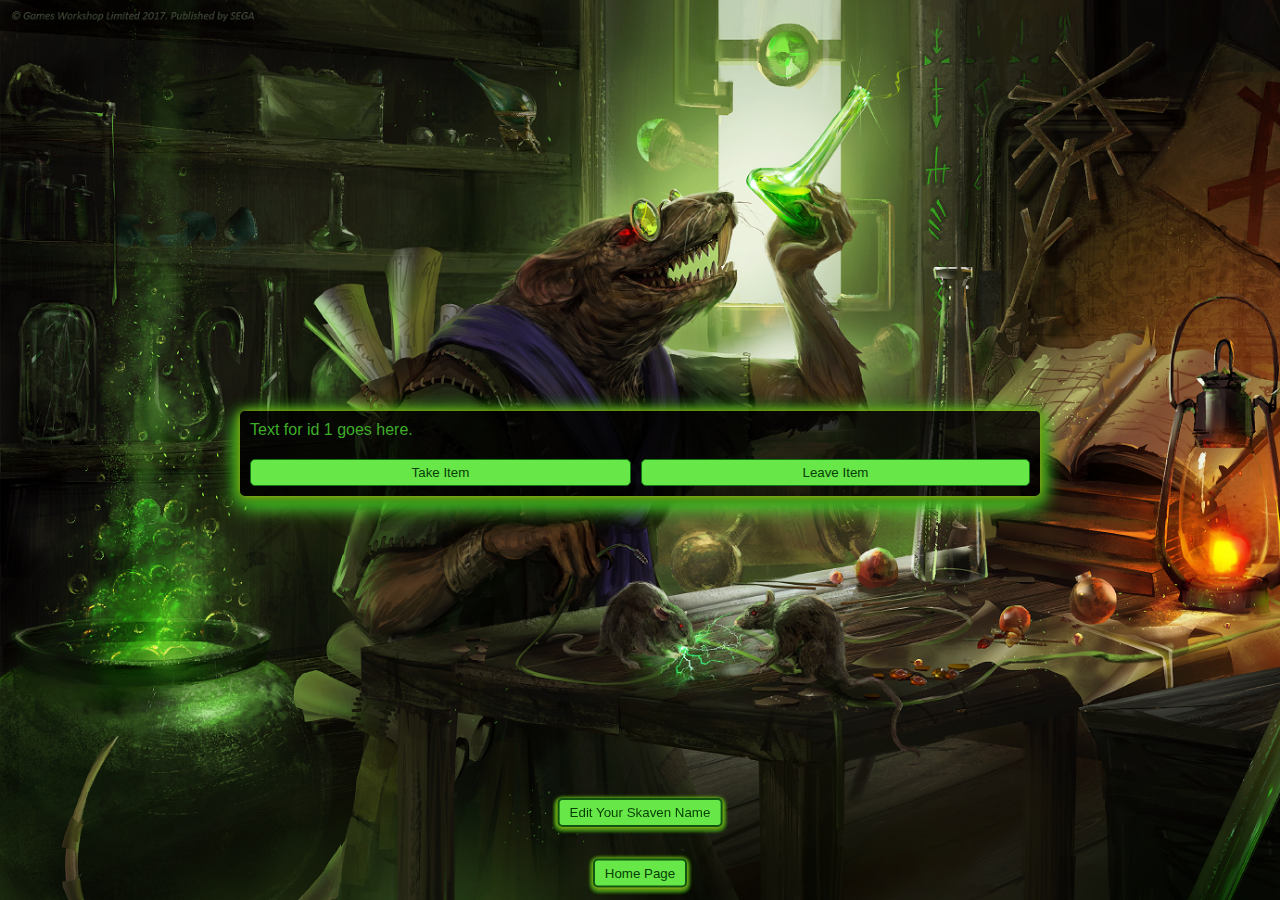
==== game.html @ adbb5d1a "large changes" ====
<!DOCTYPE html>
    
<html lang="en">
    <head>
        <meta charset="UTF-8">
        <meta http-equiv="X-UA-Compatible" content="IE=edge">
        <meta name="viewport" content="width=device-width, initial-scale=1.0">
        <link href="./css/styles.css" rel="stylesheet">
        <script defer src="script.js"></script>
        <title>SkavenSim</title>
    </head>
    <body>
        <div>
            <button
                onclick="location.href='./index.html'" 
                type="button"
                class="homeBtn"
            >
                Home Page
            </button>
        </div> 
        <div class="modal-button">    
            <button class="modal-btn" data-modal-target="#modal"> Edit Your Skaven Name </button>
            <div class="modal" id="modal">
                <div class="modal-header modal-content">
                    <div class="title">WHAT IS-IS YOUR NAME SKAVEN?</div>
                    <button data-close-button class="close-button">&times;</button>
                </div>    
                <div class="modal-body">
                    <form id="input" class="nameForm">
                        <div class="name-input">
                            <label id="nameLabel" for="nameField">Skaven Name</label>
                            <input class="nameInput" id="nameField" placeholder="Name" type="text" maxlength="15">
                        </div>
                        <div>
                            <button id="subButton" type="button" class="subButton">
                                THIS NAME YES-YES!
                            </button>
                        </div>    
                    </form>
                </div>
            </div>
        </div>    
        <div id="overlay"></div>
        <div class=container>
            <div id="text"><h1 id="results"></div>
            <div id="option-buttons" class="btn-grid">
                <button class="btn">Option 1</button> 
                <button class="btn">Option 2</button> 
                <button class="btn">Option 3</button> 
                <button class="btn">Option 4</button>    
            </div>
        </div>
        <div>
            <p class="nameResult" id="result"></p>
        </div>        
    </body>
</html>
---- css/styles.css ----
*, *::before, *::after {
    box-sizing: border-box;
    font-family: 'Franklin Gothic Medium', 'Arial Narrow', Arial, sans-serif;
}

body {
    padding: 0;
    margin: 0;
    display: flex;
    flex-direction:column-reverse;
    justify-content: center;
    align-items: center;
    width: 100vw;
    height: 100vh;
    background-image: url("../pics/Skaven.png");
    background-repeat: no-repeat;
    background-size: cover;
}

.container {
    color: rgb(62, 173, 40);
    width: 800px;
    max-width: 80%;
    background-color: rgba(0, 0, 0, .8);
    padding: 10px;
    border-radius: 5px;
    box-shadow:
    0 1px 10px rgb(201, 240, 28), 
    0 2px 10px rgb(2, 19, 2), 
    0 4px 15px rgb(32, 141, 28),
    0 6px 20px rgb(40, 230, 33),
    0 8px 25px rgb(131, 219, 60);
}

/* .container.active {
    width: 800px;
    transform: scale(1);
    max-width: 80%;
    background-color: white;
    padding: 10px;
    border-radius: 5px;
    box-shadow: 0 0 10px 2px;
} */

.btn-grid {
    display: grid;
    grid-template-columns: repeat(2, auto);
    gap: 10px;
    margin-top: 20px;
}

.btn {
    background-color: rgb(104, 231, 73);
    border: 1px solid rgb(20, 117, 20);
    border-radius: 5px;
    padding: 5px 10px;
    color: rgb(6, 63, 4);
    outline: none;
}

.btn:hover {
    border-color: black;
}

.modal-btn {
    background-color: rgb(104, 231, 73);
    border: 2px solid rgb(16, 85, 16);
    border-radius: 5px;
    padding: 5px 10px;
    color: rgb(6, 63, 4);
    outline: none;
    position: fixed;
    top: 50%;
    left: 50%;
    transform: translate(-50%, 1200%);
    box-shadow:
    0 1px 5px rgb(201, 240, 28),
    0 2px 5px rgb(2, 19, 2), 
    0 2px 5px rgb(32, 141, 28),
    0 2px 5px rgb(40, 230, 33),
    0 2px 5px rgb(131, 219, 60);
}

.modal-btn:hover {
    cursor: pointer;
    border: 2px solid black;
    box-shadow:
    0 1px 10px rgb(201, 240, 28),
    0 2px 10px rgb(2, 19, 2), 
    0 4px 15px rgb(32, 141, 28),
    0 6px 20px rgb(40, 230, 33),
    0 8px 25px rgb(131, 219, 60);
}

.modal {
    position: fixed;
    top: 50%;
    left: 50%;
    transform: translate(-50%, -50%) scale(0);
    transition: 200ms ease-in-out;
    border: 1px solid black;
    border-radius: 10px;
    z-index: 10;
    background-color: rgba(0, 0, 0, .8);
    width: 400px;
    max-width: 80%;
    box-shadow:
    0 1px 2px rgb(201, 240, 28), 
    0 2px 10px rgb(2, 19, 2), 
    0 4px 15px rgb(32, 141, 28),
    0 6px 20px rgb(40, 230, 33),
    0 8px 20px rgb(131, 219, 60);
}

.modal.active {
    transform: translate(-50%, -200%) scale(1);
}

.modal-header {
    color: rgb(62, 173, 40);
    padding: 10px 15px;
    display: flex;
    flex-direction: row;
    justify-content: space-between;
    align-items: center;
    border-bottom: 1px solid black;
}

.modal-header .title {
    font-size: 1.25rem;
    font-weight: bold;
}

.modal-header .close-button {
    cursor: pointer;
    border: none;
    outline: none;
    background: none;
    font-size: 1.25rem;
    font-weight: bold;
    color: rgb(62, 173, 40);
}

.modal-body {
    color: rgb(62, 173, 40);
    padding: 10px 15px;
    margin-top: 10px;
    display: flex;
    flex-direction: column;
    justify-content: center;
    align-items: center;
}

#overlay {
    position: fixed;
    opacity: 0;
    transition: 200ms ease-in-out;
    top: 0;
    left: 0;
    right: 0;
    bottom: 0;
    background-color: rbga(0, 0, 0, .5);
    pointer-events: none;
}

#overlay.active {
    opacity: 1;
    pointer-events: all;
}

.subButton {
    margin: 20px 0 10px 65px;
    background-color: rgb(104, 231, 73);
    border: 1px solid rgb(20, 117, 20);
    border-radius: 5px;
    padding: 5px 10px;
    color: rgb(6, 63, 4);
    outline: none; 
}

.subButton:hover {
    border-color: black;
}

.nameResult {
    font-size: 2.25rem;
    font-weight: bold;
    font-family: 'Gill Sans', 'Gill Sans MT', Calibri, 'Trebuchet MS', sans-serif;
    text-shadow: 
    0 1px 1px rgb(205, 238, 59),
    1px 4px 6px rgb(46, 223, 46);
    color: black;
}

.nameInput.active { 
    background-color: rgb(164, 241, 145);
    border: 1px solid rgb(20, 117, 20);
    color: black;
}

input[type="text"], textarea {
    background-color: rgb(164, 241, 145); 
  }

::placeholder {
    color: black;
    opacity: 1;
}

.homeBtn {
    background-color: rgb(104, 231, 73);
    border: 2px solid rgb(16, 85, 16);
    border-radius: 5px;
    padding: 5px 10px;
    color: rgb(6, 63, 4);
    outline: none;
    top: 50%;
    left: 50%;
    transform: translate(0%, 1250%);
    box-shadow:
    0 1px 5px rgb(201, 240, 28),
    0 2px 5px rgb(2, 19, 2), 
    0 2px 5px rgb(32, 141, 28),
    0 2px 5px rgb(40, 230, 33),
    0 2px 5px rgb(131, 219, 60);
}

.homeBtn:hover {
    cursor: pointer;
    border: 2px solid black;
    box-shadow:
    0 1px 10px rgb(201, 240, 28),
    0 2px 10px rgb(2, 19, 2), 
    0 4px 15px rgb(32, 141, 28),
    0 6px 20px rgb(40, 230, 33),
    0 8px 25px rgb(131, 219, 60);

}
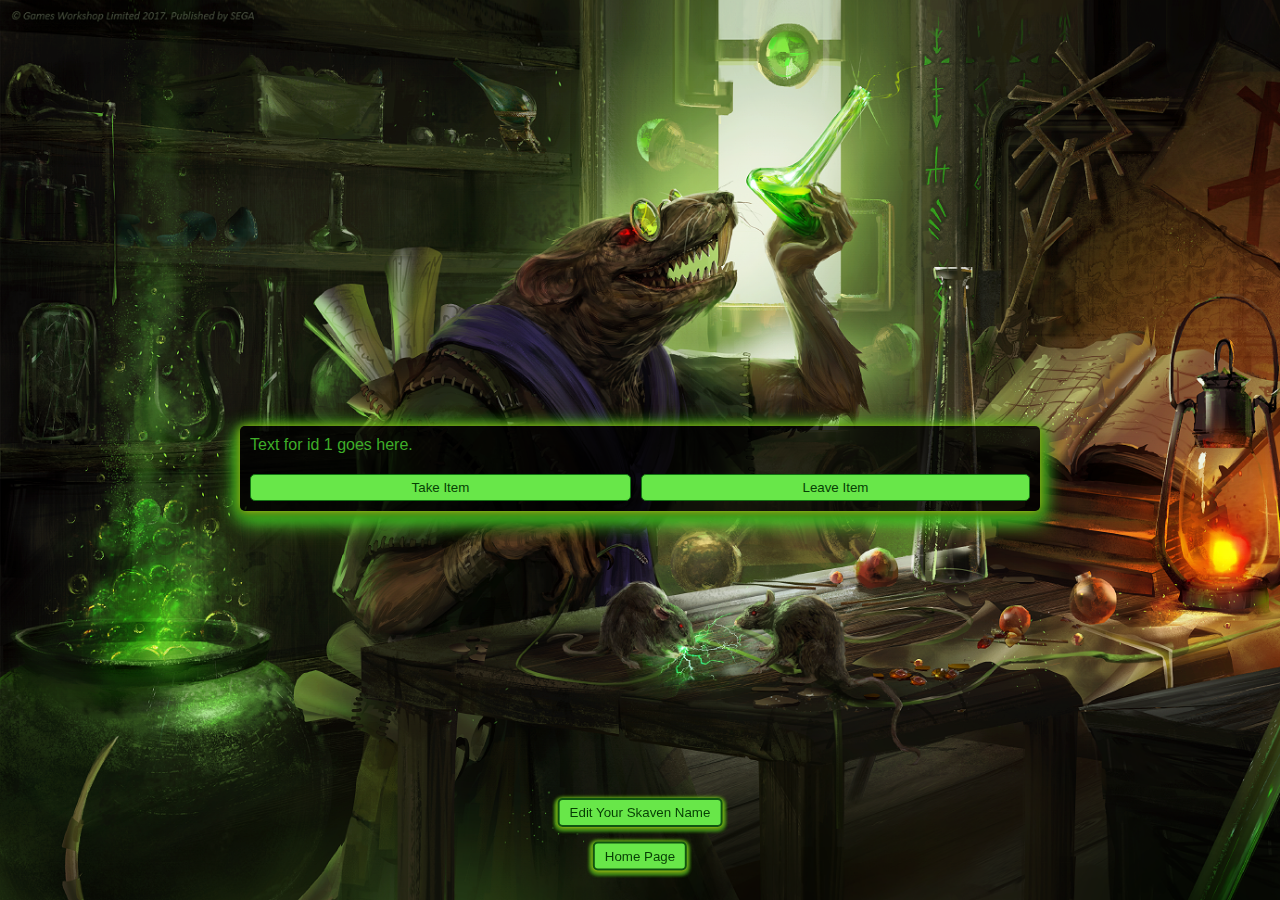
==== commit 1277a180: "modals and styles" ====
--- a/game.html
+++ b/game.html
@@ -41,7 +41,6 @@
                 </div>
             </div>
         </div>    
-        <div id="overlay"></div>
         <div class=container>
             <div id="text"><h1 id="results"></div>
             <div id="option-buttons" class="btn-grid">
@@ -53,6 +52,7 @@
         </div>
         <div>
             <p class="nameResult" id="result"></p>
-        </div>        
+        </div>
+        <div id="overlay"></div>        
     </body>
 </html>--- a/css/styles.css
+++ b/css/styles.css
@@ -83,13 +83,14 @@
 
 .modal-btn:hover {
     cursor: pointer;
-    border: 2px solid black;
+    border: 2px solid rgb(11, 51, 16);
     box-shadow:
     0 1px 10px rgb(201, 240, 28),
     0 2px 10px rgb(2, 19, 2), 
     0 4px 15px rgb(32, 141, 28),
     0 6px 20px rgb(40, 230, 33),
     0 8px 25px rgb(131, 219, 60);
+    transition: 200ms ease-in-out;
 }
 
 .modal {
@@ -124,6 +125,9 @@
     justify-content: space-between;
     align-items: center;
     border-bottom: 1px solid black;
+    text-shadow:
+    0 0 5px rgb(1, 10, 1), 
+    0 0 10px rgb(201, 240, 28);
 }
 
 .modal-header .title {
@@ -159,7 +163,7 @@
     left: 0;
     right: 0;
     bottom: 0;
-    background-color: rbga(0, 0, 0, .5);
+    background-color: rgba(0, 0, 0, .8);
     pointer-events: none;
 }
 
@@ -169,7 +173,7 @@
 }
 
 .subButton {
-    margin: 20px 0 10px 65px;
+    margin: 20px 0 10px 62px;
     background-color: rgb(104, 231, 73);
     border: 1px solid rgb(20, 117, 20);
     border-radius: 5px;
@@ -179,7 +183,7 @@
 }
 
 .subButton:hover {
-    border-color: black;
+    border: 2px solid rgb(11, 51, 16);
 }
 
 .nameResult {
@@ -216,18 +220,20 @@
     outline: none;
     top: 50%;
     left: 50%;
-    transform: translate(0%, 1250%);
+    transform: translate(-50%, 1350%);
     box-shadow:
     0 1px 5px rgb(201, 240, 28),
     0 2px 5px rgb(2, 19, 2), 
     0 2px 5px rgb(32, 141, 28),
     0 2px 5px rgb(40, 230, 33),
     0 2px 5px rgb(131, 219, 60);
+    transition: 200ms ease-in-out;
+    position: fixed;
 }
 
 .homeBtn:hover {
     cursor: pointer;
-    border: 2px solid black;
+    border: 2px solid rgb(11, 51, 16);
     box-shadow:
     0 1px 10px rgb(201, 240, 28),
     0 2px 10px rgb(2, 19, 2), 
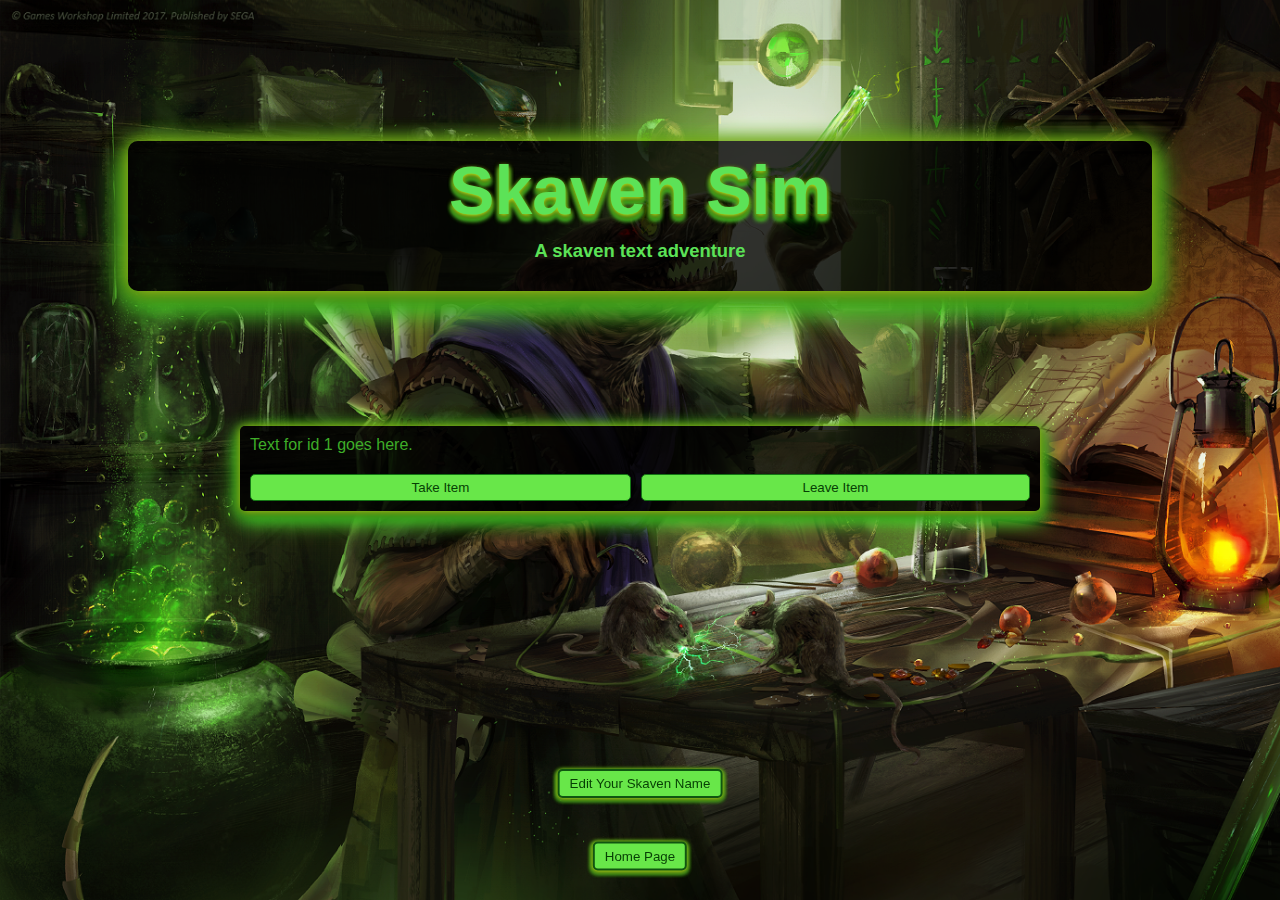
==== commit fe8fa3d8: "styles" ====
--- a/game.html
+++ b/game.html
@@ -53,6 +53,10 @@
         <div>
             <p class="nameResult" id="result"></p>
         </div>
+        <div class="titleHeader">
+            <h1>Skaven Sim</h1>
+            <h4>A skaven text adventure</h4>
+        </div>
         <div id="overlay"></div>        
     </body>
 </html>--- a/css/styles.css
+++ b/css/styles.css
@@ -1,6 +1,6 @@
 *, *::before, *::after {
     box-sizing: border-box;
-    font-family: 'Franklin Gothic Medium', 'Arial Narrow', Arial, sans-serif;
+    font-family: 'Gill Sans', 'Gill Sans MT', Calibri, 'Trebuchet MS', sans-serif;
 }
 
 body {
@@ -15,6 +15,44 @@
     background-image: url("../pics/Skaven.png");
     background-repeat: no-repeat;
     background-size: cover;
+}
+
+.titleHeader {
+    position: absolute;
+    display: flex;
+    flex-direction: column;
+    justify-content: center;
+    align-items: center;
+    margin: 20px;
+    margin-top: -35%;
+    width: 80%;
+    height: 150px;
+    background-color: rgba(0, 0, 0, 0.8);
+    border-radius: 10px;
+    font-stretch: expanded;
+    box-shadow:
+        0 2px 20px rgb(201, 240, 28),
+        0 4px 20px rgb(2, 19, 2), 
+        0 8px 25px rgb(32, 141, 28),
+        0 12px 30px rgb(40, 230, 33),
+        0 16px 35px rgb(131, 219, 60);
+    color: rgb(92, 226, 87);
+}
+
+.titleHeader h1 {
+    font-size: 4.25rem;
+    margin-top: 5px;
+    text-shadow: 
+        0 2px 5px rgb(201, 240, 28),
+        0 3px 5px rgb(2, 19, 2), 
+        0 4px 5px rgb(32, 141, 28),
+        0 5px 5px rgb(40, 230, 33),
+        0 6px 5px rgb(131, 219, 60);
+}
+
+.titleHeader h4 {
+    font-size: 1.15rem;
+    margin-top: -35px;
 }
 
 .container {
@@ -72,7 +110,7 @@
     position: fixed;
     top: 50%;
     left: 50%;
-    transform: translate(-50%, 1200%);
+    transform: translate(-50%, 1100%);
     box-shadow:
     0 1px 5px rgb(201, 240, 28),
     0 2px 5px rgb(2, 19, 2), 
